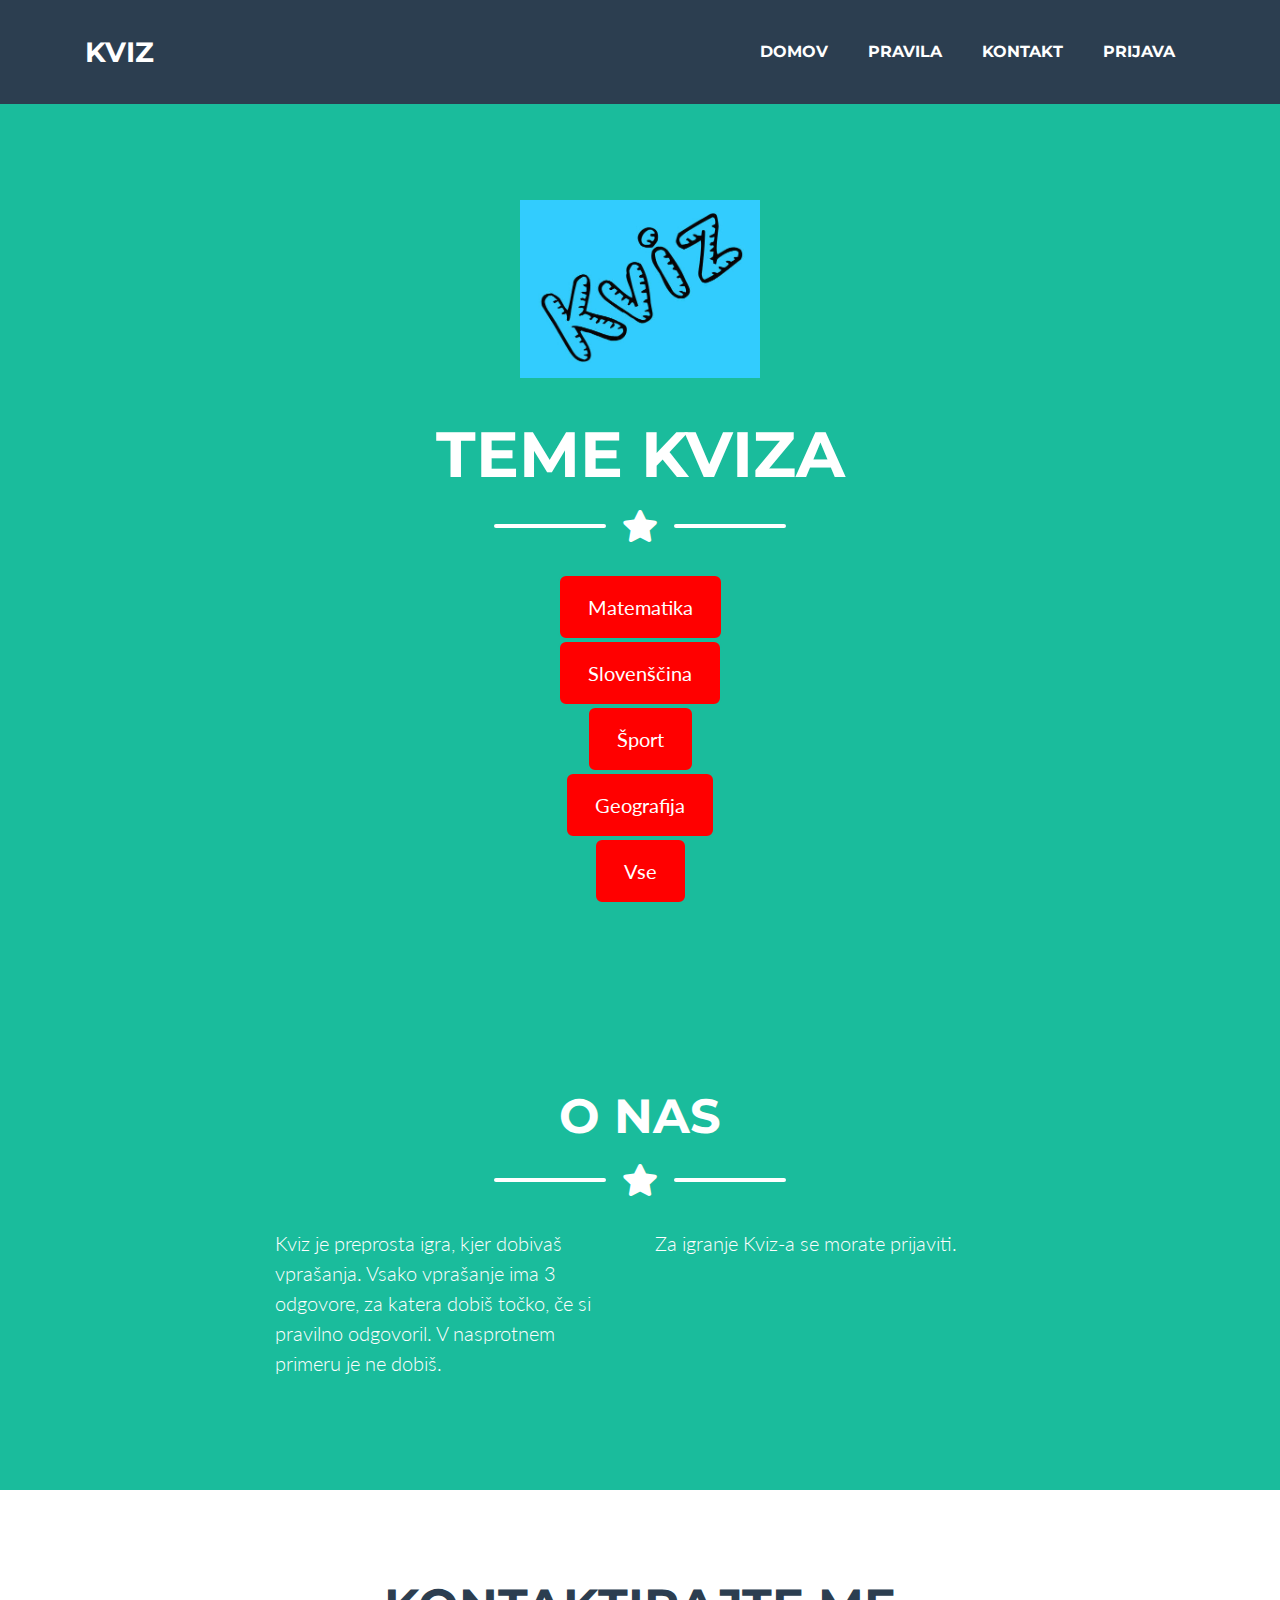
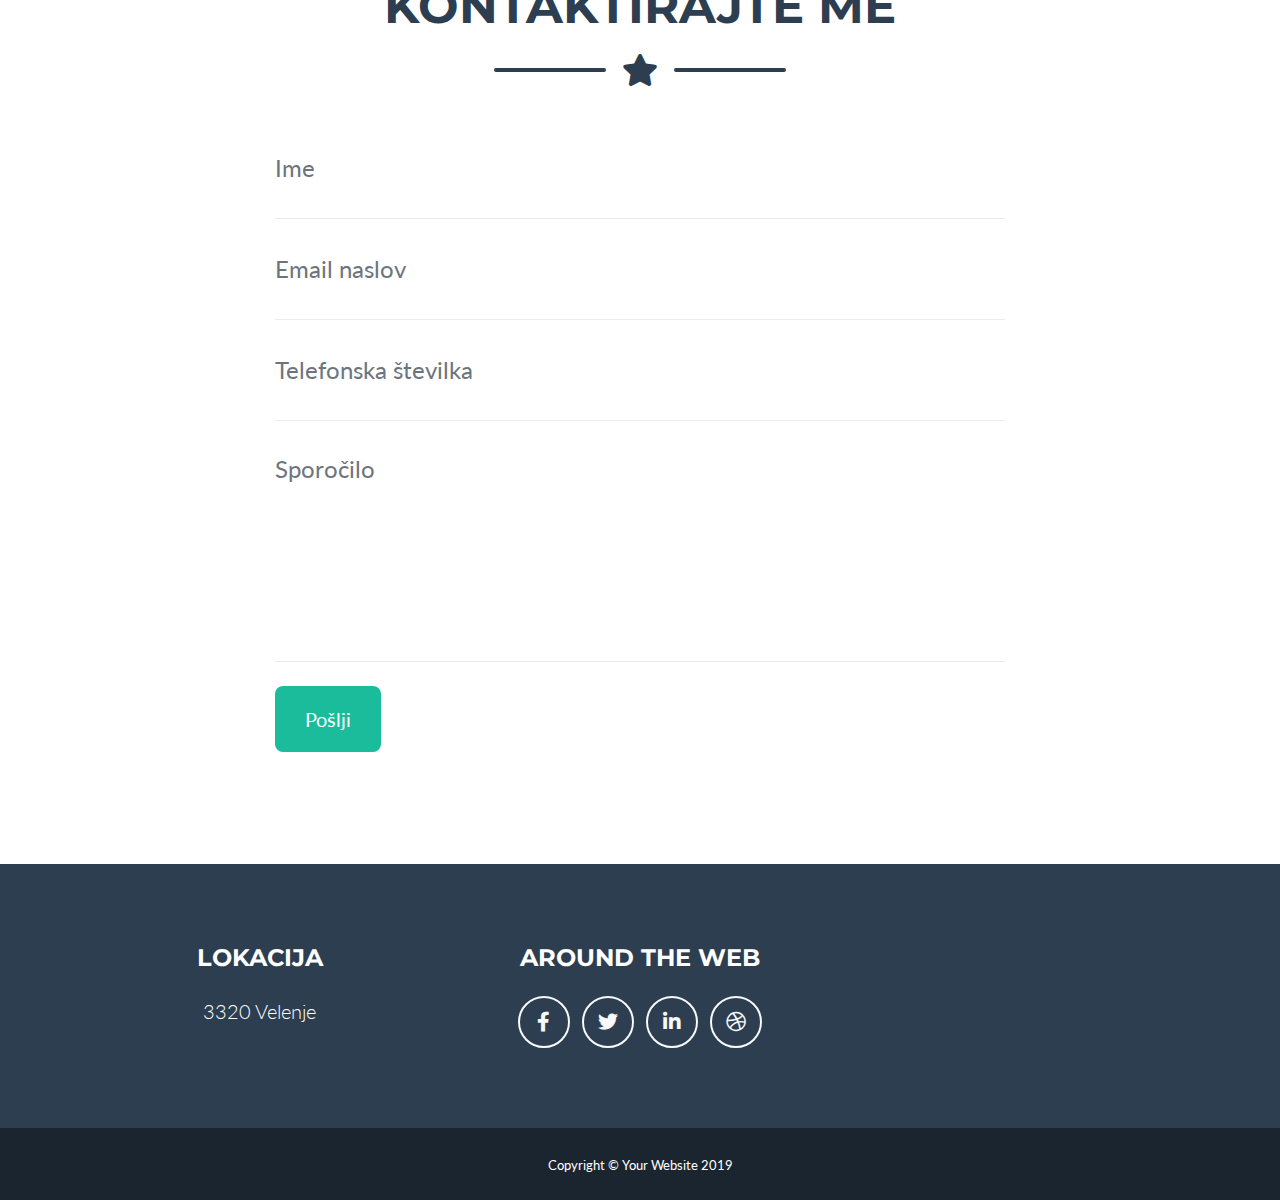
==== kviz.html @ ed46adb1 "Update" ====
<!DOCTYPE html>
<html lang="en">

<head>

  <meta charset="utf-8">
  <meta name="viewport" content="width=device-width, initial-scale=1, shrink-to-fit=no">
  <meta name="description" content="">
  <meta name="author" content="">

  <title>Kviz</title>

  <!-- Custom fonts for this theme -->
  <link href="vendor/fontawesome-free/css/all.min.css" rel="stylesheet" type="text/css">
  <link href="https://fonts.googleapis.com/css?family=Montserrat:400,700" rel="stylesheet" type="text/css">
  <link href="https://fonts.googleapis.com/css?family=Lato:400,700,400italic,700italic" rel="stylesheet" type="text/css">

  <!-- Theme CSS -->
  <link href="css/freelancer.min.css" rel="stylesheet">

</head>

<body id="page-top">

  <!-- Navigation -->
  <nav class="navbar navbar-expand-lg bg-secondary text-uppercase fixed-top" id="mainNav">
    <div class="container">
      <a class="navbar-brand js-scroll-trigger" href="#page-top">Kviz</a>
      <button class="navbar-toggler navbar-toggler-right text-uppercase font-weight-bold bg-primary text-white rounded" type="button" data-toggle="collapse" data-target="#navbarResponsive" aria-controls="navbarResponsive" aria-expanded="false" aria-label="Toggle navigation">
        Meni
        <i class="fas fa-bars"></i>
      </button>
      <div class="collapse navbar-collapse" id="navbarResponsive">
        <ul class="navbar-nav ml-auto">
          <li class="nav-item mx-0 mx-lg-1">
            <a class="nav-link py-3 px-0 px-lg-3 rounded js-scroll-trigger" href="index.html">Domov</a>
          </li>
          <li class="nav-item mx-0 mx-lg-1">
            <a class="nav-link py-3 px-0 px-lg-3 rounded js-scroll-trigger" href="pravila.html">Pravila</a>
          </li>
          <li class="nav-item mx-0 mx-lg-1">
            <a class="nav-link py-3 px-0 px-lg-3 rounded js-scroll-trigger" href="kontakt.html">Kontakt</a>
          </li>
		  <li class="nav-item mx-0 mx-lg-1">
            <a class="nav-link py-3 px-0 px-lg-3 rounded js-scroll-trigger" href="prijava.html">Prijava</a>
          </li>
        </ul>
      </div>
    </div>
  </nav>

  <!-- Masthead -->
  <header class="masthead bg-primary text-white text-center">
    <div class="container d-flex align-items-center flex-column">

      <!-- Masthead Avatar Image -->
      <img class="masthead-avatar mb-5" src="kviz.jpg" alt="kviz">

      <!-- Masthead Heading -->
      <h1 class="masthead-heading text-uppercase mb-0">Teme kviza</h1>

      <!-- Icon Divider -->
      <div class="divider-custom divider-light">
        <div class="divider-custom-line"></div>
        <div class="divider-custom-icon">
          <i class="fas fa-star"></i>
        </div>
        <div class="divider-custom-line"></div>
      </div>
	  <button type="submit" style="background-color:red" class="btn btn-primary btn-xl" id="sendMessageButton">Matematika</button>
	  <button type="submit" style="background-color:red"  class="btn btn-primary btn-xl" id="sendMessageButton">Slovenščina</button>
	  <button type="submit" style="background-color:red"  class="btn btn-primary btn-xl" id="sendMessageButton">Šport</button>
	  <button type="submit" style="background-color:red"  class="btn btn-primary btn-xl" id="sendMessageButton">Geografija</button>
	  <button type="submit" style="background-color:red"  class="btn btn-primary btn-xl" id="sendMessageButton">Vse</button>
	  

      <!-- Masthead Subheading -->
      <p class="masthead-subheading font-weight-light mb-0"></p>
 
    </div>
  </header>
  
 


  <!-- Portfolio Section
  <!-- <section class="page-section portfolio" id="portfolio"> -->
    <!-- <div class="container"> -->

    <!--  Portfolio Section Heading
      <!-- <h2 class="page-section-heading text-center text-uppercase text-secondary mb-0">Portfolio</h2> -->

    <!-- Icon Divider
      <!-- <div class="divider-custom"> -->
        <!-- <div class="divider-custom-line"></div> -->
        <!-- <div class="divider-custom-icon"> -->
          <!-- <i class="fas fa-star"></i> -->
        <!-- </div> -->
        <!-- <div class="divider-custom-line"></div> -->
      <!-- </div> -->

     <!-- Portfolio Grid Items
      <!-- <div class="row"> -->

       <!-- Portfolio Item 1
        <!-- <div class="col-md-6 col-lg-4"> -->
          <!-- <div class="portfolio-item mx-auto" data-toggle="modal" data-target="#portfolioModal1"> -->
            <!-- <div class="portfolio-item-caption d-flex align-items-center justify-content-center h-100 w-100"> -->
              <!-- <div class="portfolio-item-caption-content text-center text-white"> -->
                <!-- <i class="fas fa-plus fa-3x"></i> -->
              <!-- </div> -->
            <!-- </div> -->
            <!-- <img class="img-fluid" src="img/portfolio/cabin.png" alt=""> -->
          <!-- </div> -->
        <!-- </div> -->

       <!-- Portfolio Item 2
        <!-- <div class="col-md-6 col-lg-4"> -->
          <!-- <div class="portfolio-item mx-auto" data-toggle="modal" data-target="#portfolioModal2"> -->
            <!-- <div class="portfolio-item-caption d-flex align-items-center justify-content-center h-100 w-100"> -->
              <!-- <div class="portfolio-item-caption-content text-center text-white"> -->
                <!-- <i class="fas fa-plus fa-3x"></i> -->
              <!-- </div> -->
            <!-- </div> -->
            <!-- <img class="img-fluid" src="img/portfolio/cake.png" alt=""> -->
          <!-- </div> -->
        <!-- </div> -->

        <!--Portfolio Item 3
        <!-- <div class="col-md-6 col-lg-4"> -->
          <!-- <div class="portfolio-item mx-auto" data-toggle="modal" data-target="#portfolioModal3"> -->
            <!-- <div class="portfolio-item-caption d-flex align-items-center justify-content-center h-100 w-100"> -->
              <!-- <div class="portfolio-item-caption-content text-center text-white"> -->
                <!-- <i class="fas fa-plus fa-3x"></i> -->
              <!-- </div> -->
            <!-- </div> -->
            <!-- <img class="img-fluid" src="img/portfolio/circus.png" alt=""> -->
          <!-- </div> -->
        <!-- </div> -->

      <!--  Portfolio Item 4
        <!-- <div class="col-md-6 col-lg-4"> -->
          <!-- <div class="portfolio-item mx-auto" data-toggle="modal" data-target="#portfolioModal4"> -->
            <!-- <div class="portfolio-item-caption d-flex align-items-center justify-content-center h-100 w-100"> -->
              <!-- <div class="portfolio-item-caption-content text-center text-white"> -->
                <!-- <i class="fas fa-plus fa-3x"></i> -->
              <!-- </div> -->
            <!-- </div> -->
            <!-- <img class="img-fluid" src="img/portfolio/game.png" alt=""> -->
          <!-- </div> -->
        <!-- </div> -->

     <!--   Portfolio Item 5
        <!-- <div class="col-md-6 col-lg-4"> -->
          <!-- <div class="portfolio-item mx-auto" data-toggle="modal" data-target="#portfolioModal5"> -->
            <!-- <div class="portfolio-item-caption d-flex align-items-center justify-content-center h-100 w-100"> -->
              <!-- <div class="portfolio-item-caption-content text-center text-white"> -->
                <!-- <i class="fas fa-plus fa-3x"></i> -->
              <!-- </div> -->
            <!-- </div> -->
            <!-- <img class="img-fluid" src="img/portfolio/safe.png" alt=""> -->
          <!-- </div> -->
        <!-- </div> -->

     <!--   Portfolio Item 6
        <!-- <div class="col-md-6 col-lg-4"> -->
          <!-- <div class="portfolio-item mx-auto" data-toggle="modal" data-target="#portfolioModal6"> -->
            <!-- <div class="portfolio-item-caption d-flex align-items-center justify-content-center h-100 w-100"> -->
              <!-- <div class="portfolio-item-caption-content text-center text-white"> -->
                <!-- <i class="fas fa-plus fa-3x"></i> -->
              <!-- </div> -->
            <!-- </div> -->
            <!-- <img class="img-fluid" src="img/portfolio/submarine.png" alt=""> -->
          <!-- </div> -->
        <!-- </div> -->

      <!-- </div> -->
    <!--  /.row

    <!-- </div> -->
  <!-- </section>  -->

  <!-- About Section -->
  <section class="page-section bg-primary text-white mb-0" id="about">
    <div class="container">

      <!-- About Section Heading -->
      <h2 class="page-section-heading text-center text-uppercase text-white">O nas</h2>

      <!-- Icon Divider -->
      <div class="divider-custom divider-light">
        <div class="divider-custom-line"></div>
        <div class="divider-custom-icon">
          <i class="fas fa-star"></i>
        </div>
        <div class="divider-custom-line"></div>
      </div>

      <!-- About Section Content -->
      <div class="row">
        <div class="col-lg-4 ml-auto">
          <p class="lead">Kviz je preprosta igra, kjer dobivaš vprašanja. Vsako vprašanje ima 3 odgovore, za katera dobiš točko, če si pravilno odgovoril. V nasprotnem primeru je ne dobiš.</p>
        </div>
        <div class="col-lg-4 mr-auto">
          <p class="lead">Za igranje Kviz-a se morate prijaviti.</p>
        </div>
      </div>

      <!-- About Section Button 
      <div class="text-center mt-4">
        <a class="btn btn-xl btn-outline-light" href="https://startbootstrap.com/themes/freelancer/">
          <i class="fas fa-download mr-2"></i>
          Free Download!
        </a>
      </div>-->

    </div>
  </section>

  <!-- Contact Section -->
  <section class="page-section" id="contact">
    <div class="container">

      <!-- Contact Section Heading -->
      <h2 class="page-section-heading text-center text-uppercase text-secondary mb-0">Kontaktirajte me</h2>

      <!-- Icon Divider -->
      <div class="divider-custom">
        <div class="divider-custom-line"></div>
        <div class="divider-custom-icon">
          <i class="fas fa-star"></i>
        </div>
        <div class="divider-custom-line"></div>
      </div>

      <!-- Contact Section Form -->
      <div class="row">
        <div class="col-lg-8 mx-auto">
          <!-- To configure the contact form email address, go to mail/contact_me.php and update the email address in the PHP file on line 19. -->
          <form name="sentMessage" id="contactForm" novalidate="novalidate">
            <div class="control-group">
              <div class="form-group floating-label-form-group controls mb-0 pb-2">
                <label>Ime</label>
                <input class="form-control" id="name" type="text" placeholder="Ime" required="required" data-validation-required-message="Please enter your name.">
                <p class="help-block text-danger"></p>
              </div>
            </div>
            <div class="control-group">
              <div class="form-group floating-label-form-group controls mb-0 pb-2">
                <label>Email naslov</label>
                <input class="form-control" id="email" type="email" placeholder="Email naslov" required="required" data-validation-required-message="Please enter your email address.">
                <p class="help-block text-danger"></p>
              </div>
            </div>
            <div class="control-group">
              <div class="form-group floating-label-form-group controls mb-0 pb-2">
                <label>Telefonska številka</label>
                <input class="form-control" id="phone" type="tel" placeholder="Telefonska številka" required="required" data-validation-required-message="Please enter your phone number.">
                <p class="help-block text-danger"></p>
              </div>
            </div>
            <div class="control-group">
              <div class="form-group floating-label-form-group controls mb-0 pb-2">
                <label>Sporočilo</label>
                <textarea class="form-control" id="message" rows="5" placeholder="Sporočilo" required="required" data-validation-required-message="Please enter a message."></textarea>
                <p class="help-block text-danger"></p>
              </div>
            </div>
            <br>
            <div id="success"></div>
            <div class="form-group">
              <button type="submit" class="btn btn-primary btn-xl" id="sendMessageButton">Pošlji</button>
            </div>
          </form>
        </div>
      </div>

    </div>
  </section>

  <!-- Footer -->
  <footer class="footer text-center">
    <div class="container">
      <div class="row">

        <!-- Footer Location -->
        <div class="col-lg-4 mb-5 mb-lg-0">
          <h4 class="text-uppercase mb-4">Lokacija</h4>
          <p class="lead mb-0">3320 Velenje
            <br></p>
        </div>

        <!-- Footer Social Icons -->
        <div class="col-lg-4 mb-5 mb-lg-0">
          <h4 class="text-uppercase mb-4">Around the Web</h4>
          <a class="btn btn-outline-light btn-social mx-1" href="#">
            <i class="fab fa-fw fa-facebook-f"></i>
          </a>
          <a class="btn btn-outline-light btn-social mx-1" href="#">
            <i class="fab fa-fw fa-twitter"></i>
          </a>
          <a class="btn btn-outline-light btn-social mx-1" href="#">
            <i class="fab fa-fw fa-linkedin-in"></i>
          </a>
          <a class="btn btn-outline-light btn-social mx-1" href="#">
            <i class="fab fa-fw fa-dribbble"></i>
          </a>
        </div>

        <!-- Footer About Text 
        <div class="col-lg-4">
          <h4 class="text-uppercase mb-4">About Freelancer</h4>
          <p class="lead mb-0">Freelance is a free to use, MIT licensed Bootstrap theme created by
            <a href="http://startbootstrap.com">Start Bootstrap</a>.</p>
        </div> -->

      </div>
    </div>
  </footer>

  <!-- Copyright Section -->
  <section class="copyright py-4 text-center text-white">
    <div class="container">
      <small>Copyright &copy; Your Website 2019</small>
    </div>
  </section>

  <!-- Scroll to Top Button (Only visible on small and extra-small screen sizes) -->
  <div class="scroll-to-top d-lg-none position-fixed ">
    <a class="js-scroll-trigger d-block text-center text-white rounded" href="#page-top">
      <i class="fa fa-chevron-up"></i>
    </a>
  </div>

  <!-- Portfolio Modals -->

  <!-- Portfolio Modal 1 -->
  <div class="portfolio-modal modal fade" id="portfolioModal1" tabindex="-1" role="dialog" aria-labelledby="portfolioModal1Label" aria-hidden="true">
    <div class="modal-dialog modal-xl" role="document">
      <div class="modal-content">
        <button type="button" class="close" data-dismiss="modal" aria-label="Close">
          <span aria-hidden="true">
            <i class="fas fa-times"></i>
          </span>
        </button>
        <div class="modal-body text-center">
          <div class="container">
            <div class="row justify-content-center">
              <div class="col-lg-8">
                <!-- Portfolio Modal - Title -->
                <h2 class="portfolio-modal-title text-secondary text-uppercase mb-0">Log Cabin</h2>
                <!-- Icon Divider -->
                <div class="divider-custom">
                  <div class="divider-custom-line"></div>
                  <div class="divider-custom-icon">
                    <i class="fas fa-star"></i>
                  </div>
                  <div class="divider-custom-line"></div>
                </div>
                <!-- Portfolio Modal - Image -->
                <img class="img-fluid rounded mb-5" src="img/portfolio/cabin.png" alt="">
                <!-- Portfolio Modal - Text -->
                <p class="mb-5">Lorem ipsum dolor sit amet, consectetur adipisicing elit. Mollitia neque assumenda ipsam nihil, molestias magnam, recusandae quos quis inventore quisquam velit asperiores, vitae? Reprehenderit soluta, eos quod consequuntur itaque. Nam.</p>
                <button class="btn btn-primary" href="#" data-dismiss="modal">
                  <i class="fas fa-times fa-fw"></i>
                  Close Window
                </button>
              </div>
            </div>
          </div>
        </div>
      </div>
    </div>
  </div>

  <!-- Portfolio Modal 2 -->
  <div class="portfolio-modal modal fade" id="portfolioModal2" tabindex="-1" role="dialog" aria-labelledby="portfolioModal2Label" aria-hidden="true">
    <div class="modal-dialog modal-xl" role="document">
      <div class="modal-content">
        <button type="button" class="close" data-dismiss="modal" aria-label="Close">
          <span aria-hidden="true">
            <i class="fas fa-times"></i>
          </span>
        </button>
        <div class="modal-body text-center">
          <div class="container">
            <div class="row justify-content-center">
              <div class="col-lg-8">
                <!-- Portfolio Modal - Title -->
                <h2 class="portfolio-modal-title text-secondary text-uppercase mb-0">Tasty Cake</h2>
                <!-- Icon Divider -->
                <div class="divider-custom">
                  <div class="divider-custom-line"></div>
                  <div class="divider-custom-icon">
                    <i class="fas fa-star"></i>
                  </div>
                  <div class="divider-custom-line"></div>
                </div>
                <!-- Portfolio Modal - Image -->
                <img class="img-fluid rounded mb-5" src="img/portfolio/cake.png" alt="">
                <!-- Portfolio Modal - Text -->
                <p class="mb-5">Lorem ipsum dolor sit amet, consectetur adipisicing elit. Mollitia neque assumenda ipsam nihil, molestias magnam, recusandae quos quis inventore quisquam velit asperiores, vitae? Reprehenderit soluta, eos quod consequuntur itaque. Nam.</p>
                <button class="btn btn-primary" href="#" data-dismiss="modal">
                  <i class="fas fa-times fa-fw"></i>
                  Close Window
                </button>
              </div>
            </div>
          </div>
        </div>
      </div>
    </div>
  </div>

  <!-- Portfolio Modal 3 -->
  <div class="portfolio-modal modal fade" id="portfolioModal3" tabindex="-1" role="dialog" aria-labelledby="portfolioModal3Label" aria-hidden="true">
    <div class="modal-dialog modal-xl" role="document">
      <div class="modal-content">
        <button type="button" class="close" data-dismiss="modal" aria-label="Close">
          <span aria-hidden="true">
            <i class="fas fa-times"></i>
          </span>
        </button>
        <div class="modal-body text-center">
          <div class="container">
            <div class="row justify-content-center">
              <div class="col-lg-8">
                <!-- Portfolio Modal - Title -->
                <h2 class="portfolio-modal-title text-secondary text-uppercase mb-0">Circus Tent</h2>
                <!-- Icon Divider -->
                <div class="divider-custom">
                  <div class="divider-custom-line"></div>
                  <div class="divider-custom-icon">
                    <i class="fas fa-star"></i>
                  </div>
                  <div class="divider-custom-line"></div>
                </div>
                <!-- Portfolio Modal - Image -->
                <img class="img-fluid rounded mb-5" src="img/portfolio/circus.png" alt="">
                <!-- Portfolio Modal - Text -->
                <p class="mb-5">Lorem ipsum dolor sit amet, consectetur adipisicing elit. Mollitia neque assumenda ipsam nihil, molestias magnam, recusandae quos quis inventore quisquam velit asperiores, vitae? Reprehenderit soluta, eos quod consequuntur itaque. Nam.</p>
                <button class="btn btn-primary" href="#" data-dismiss="modal">
                  <i class="fas fa-times fa-fw"></i>
                  Close Window
                </button>
              </div>
            </div>
          </div>
        </div>
      </div>
    </div>
  </div>

  <!-- Portfolio Modal 4 -->
  <div class="portfolio-modal modal fade" id="portfolioModal4" tabindex="-1" role="dialog" aria-labelledby="portfolioModal4Label" aria-hidden="true">
    <div class="modal-dialog modal-xl" role="document">
      <div class="modal-content">
        <button type="button" class="close" data-dismiss="modal" aria-label="Close">
          <span aria-hidden="true">
            <i class="fas fa-times"></i>
          </span>
        </button>
        <div class="modal-body text-center">
          <div class="container">
            <div class="row justify-content-center">
              <div class="col-lg-8">
                <!-- Portfolio Modal - Title -->
                <h2 class="portfolio-modal-title text-secondary text-uppercase mb-0">Controller</h2>
                <!-- Icon Divider -->
                <div class="divider-custom">
                  <div class="divider-custom-line"></div>
                  <div class="divider-custom-icon">
                    <i class="fas fa-star"></i>
                  </div>
                  <div class="divider-custom-line"></div>
                </div>
                <!-- Portfolio Modal - Image -->
                <img class="img-fluid rounded mb-5" src="img/portfolio/game.png" alt="">
                <!-- Portfolio Modal - Text -->
                <p class="mb-5">Lorem ipsum dolor sit amet, consectetur adipisicing elit. Mollitia neque assumenda ipsam nihil, molestias magnam, recusandae quos quis inventore quisquam velit asperiores, vitae? Reprehenderit soluta, eos quod consequuntur itaque. Nam.</p>
                <button class="btn btn-primary" href="#" data-dismiss="modal">
                  <i class="fas fa-times fa-fw"></i>
                  Close Window
                </button>
              </div>
            </div>
          </div>
        </div>
      </div>
    </div>
  </div>

  <!-- Portfolio Modal 5 -->
  <div class="portfolio-modal modal fade" id="portfolioModal5" tabindex="-1" role="dialog" aria-labelledby="portfolioModal5Label" aria-hidden="true">
    <div class="modal-dialog modal-xl" role="document">
      <div class="modal-content">
        <button type="button" class="close" data-dismiss="modal" aria-label="Close">
          <span aria-hidden="true">
            <i class="fas fa-times"></i>
          </span>
        </button>
        <div class="modal-body text-center">
          <div class="container">
            <div class="row justify-content-center">
              <div class="col-lg-8">
                <!-- Portfolio Modal - Title -->
                <h2 class="portfolio-modal-title text-secondary text-uppercase mb-0">Locked Safe</h2>
                <!-- Icon Divider -->
                <div class="divider-custom">
                  <div class="divider-custom-line"></div>
                  <div class="divider-custom-icon">
                    <i class="fas fa-star"></i>
                  </div>
                  <div class="divider-custom-line"></div>
                </div>
                <!-- Portfolio Modal - Image -->
                <img class="img-fluid rounded mb-5" src="img/portfolio/safe.png" alt="">
                <!-- Portfolio Modal - Text -->
                <p class="mb-5">Lorem ipsum dolor sit amet, consectetur adipisicing elit. Mollitia neque assumenda ipsam nihil, molestias magnam, recusandae quos quis inventore quisquam velit asperiores, vitae? Reprehenderit soluta, eos quod consequuntur itaque. Nam.</p>
                <button class="btn btn-primary" href="#" data-dismiss="modal">
                  <i class="fas fa-times fa-fw"></i>
                  Close Window
                </button>
              </div>
            </div>
          </div>
        </div>
      </div>
    </div>
  </div>

  <!-- Portfolio Modal 6 -->
  <div class="portfolio-modal modal fade" id="portfolioModal6" tabindex="-1" role="dialog" aria-labelledby="portfolioModal6Label" aria-hidden="true">
    <div class="modal-dialog modal-xl" role="document">
      <div class="modal-content">
        <button type="button" class="close" data-dismiss="modal" aria-label="Close">
          <span aria-hidden="true">
            <i class="fas fa-times"></i>
          </span>
        </button>
        <div class="modal-body text-center">
          <div class="container">
            <div class="row justify-content-center">
              <div class="col-lg-8">
                <!-- Portfolio Modal - Title -->
                <h2 class="portfolio-modal-title text-secondary text-uppercase mb-0">Submarine</h2>
                <!-- Icon Divider -->
                <div class="divider-custom">
                  <div class="divider-custom-line"></div>
                  <div class="divider-custom-icon">
                    <i class="fas fa-star"></i>
                  </div>
                  <div class="divider-custom-line"></div>
                </div>
                <!-- Portfolio Modal - Image -->
                <img class="img-fluid rounded mb-5" src="img/portfolio/submarine.png" alt="">
                <!-- Portfolio Modal - Text -->
                <p class="mb-5">Lorem ipsum dolor sit amet, consectetur adipisicing elit. Mollitia neque assumenda ipsam nihil, molestias magnam, recusandae quos quis inventore quisquam velit asperiores, vitae? Reprehenderit soluta, eos quod consequuntur itaque. Nam.</p>
                <button class="btn btn-primary" href="#" data-dismiss="modal">
                  <i class="fas fa-times fa-fw"></i>
                  Close Window
                </button>
              </div>
            </div>
          </div>
        </div>
      </div>
    </div>
  </div>

  <!-- Bootstrap core JavaScript -->
  <script src="vendor/jquery/jquery.min.js"></script>
  <script src="vendor/bootstrap/js/bootstrap.bundle.min.js"></script>

  <!-- Plugin JavaScript -->
  <script src="vendor/jquery-easing/jquery.easing.min.js"></script>

  <!-- Contact Form JavaScript -->
  <script src="js/jqBootstrapValidation.js"></script>
  <script src="js/contact_me.js"></script>

  <!-- Custom scripts for this template -->
  <script src="js/freelancer.min.js"></script>

</body>

</html>
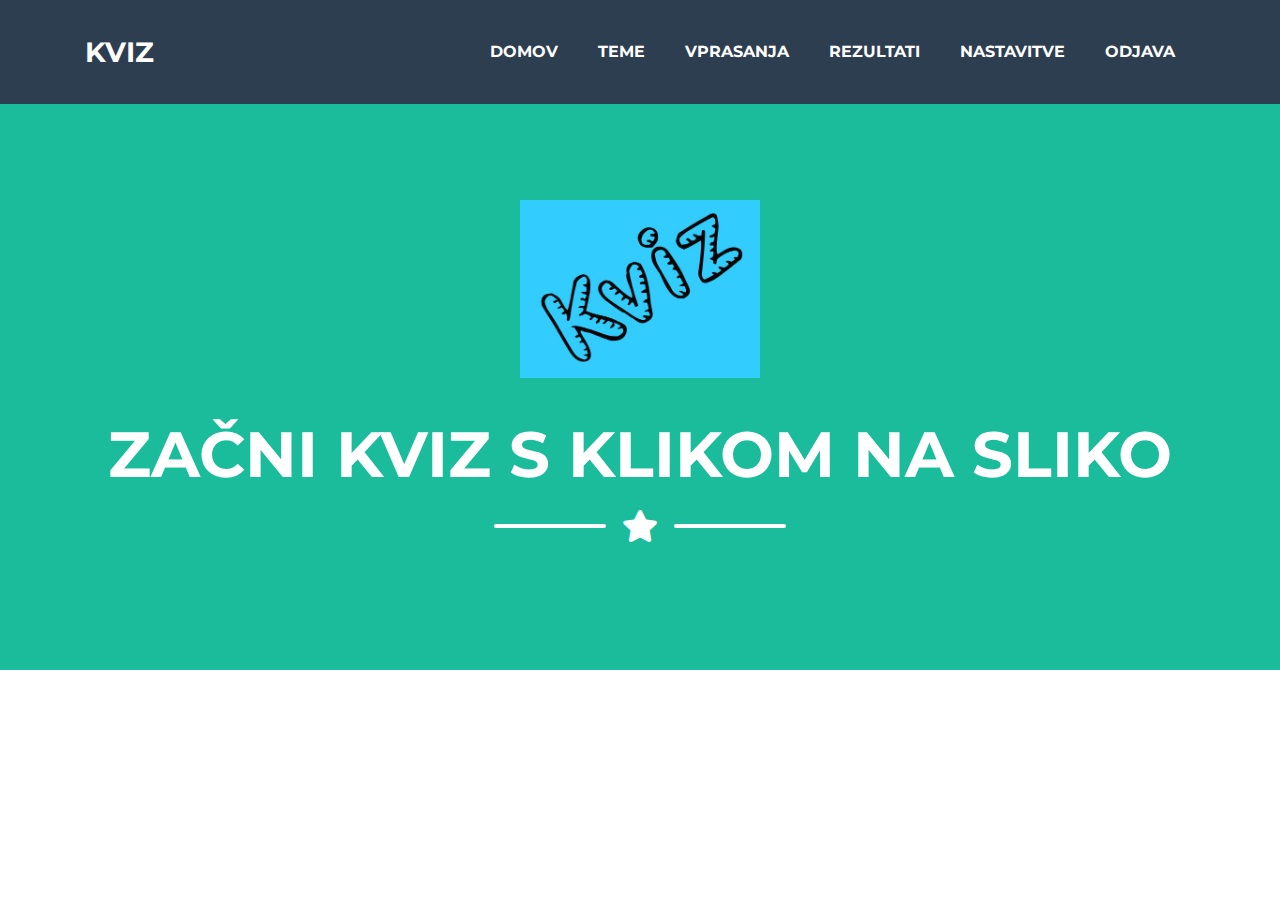
==== commit 67782db7: "Update" ====
--- a/kviz.html
+++ b/kviz.html
@@ -33,16 +33,22 @@
       <div class="collapse navbar-collapse" id="navbarResponsive">
         <ul class="navbar-nav ml-auto">
           <li class="nav-item mx-0 mx-lg-1">
-            <a class="nav-link py-3 px-0 px-lg-3 rounded js-scroll-trigger" href="index.html">Domov</a>
+            <a class="nav-link py-3 px-0 px-lg-3 rounded js-scroll-trigger" href="kviz.html">Domov</a>
           </li>
           <li class="nav-item mx-0 mx-lg-1">
-            <a class="nav-link py-3 px-0 px-lg-3 rounded js-scroll-trigger" href="pravila.html">Pravila</a>
+            <a class="nav-link py-3 px-0 px-lg-3 rounded js-scroll-trigger" href="teme.html">Teme</a>
           </li>
           <li class="nav-item mx-0 mx-lg-1">
-            <a class="nav-link py-3 px-0 px-lg-3 rounded js-scroll-trigger" href="kontakt.html">Kontakt</a>
+            <a class="nav-link py-3 px-0 px-lg-3 rounded js-scroll-trigger" href="vprasanja.html">Vprasanja</a>
           </li>
 		  <li class="nav-item mx-0 mx-lg-1">
-            <a class="nav-link py-3 px-0 px-lg-3 rounded js-scroll-trigger" href="prijava.html">Prijava</a>
+            <a class="nav-link py-3 px-0 px-lg-3 rounded js-scroll-trigger" href="rezultati.html">Rezultati</a>
+          </li>
+		  <li class="nav-item mx-0 mx-lg-1">
+            <a class="nav-link py-3 px-0 px-lg-3 rounded js-scroll-trigger" href="nastavitve.html">Nastavitve</a>
+          </li>
+		  <li class="nav-item mx-0 mx-lg-1">
+            <a class="nav-link py-3 px-0 px-lg-3 rounded js-scroll-trigger" href="odjava.html">Odjava</a>
           </li>
         </ul>
       </div>
@@ -54,10 +60,10 @@
     <div class="container d-flex align-items-center flex-column">
 
       <!-- Masthead Avatar Image -->
-      <img class="masthead-avatar mb-5" src="kviz.jpg" alt="kviz">
+      <a href="teme.html"><img class="masthead-avatar mb-5" src="kviz.jpg" alt="kviz"></a>
 
       <!-- Masthead Heading -->
-      <h1 class="masthead-heading text-uppercase mb-0">Teme kviza</h1>
+      <h1 class="masthead-heading text-uppercase mb-0">Začni kviz s klikom na sliko</h1>
 
       <!-- Icon Divider -->
       <div class="divider-custom divider-light">
@@ -67,13 +73,8 @@
         </div>
         <div class="divider-custom-line"></div>
       </div>
-	  <button type="submit" style="background-color:red" class="btn btn-primary btn-xl" id="sendMessageButton">Matematika</button>
-	  <button type="submit" style="background-color:red"  class="btn btn-primary btn-xl" id="sendMessageButton">Slovenščina</button>
-	  <button type="submit" style="background-color:red"  class="btn btn-primary btn-xl" id="sendMessageButton">Šport</button>
-	  <button type="submit" style="background-color:red"  class="btn btn-primary btn-xl" id="sendMessageButton">Geografija</button>
-	  <button type="submit" style="background-color:red"  class="btn btn-primary btn-xl" id="sendMessageButton">Vse</button>
-	  
-
+
+	 
       <!-- Masthead Subheading -->
       <p class="masthead-subheading font-weight-light mb-0"></p>
  
@@ -180,393 +181,10 @@
     <!-- </div> -->
   <!-- </section>  -->
 
-  <!-- About Section -->
-  <section class="page-section bg-primary text-white mb-0" id="about">
-    <div class="container">
-
-      <!-- About Section Heading -->
-      <h2 class="page-section-heading text-center text-uppercase text-white">O nas</h2>
-
-      <!-- Icon Divider -->
-      <div class="divider-custom divider-light">
-        <div class="divider-custom-line"></div>
-        <div class="divider-custom-icon">
-          <i class="fas fa-star"></i>
-        </div>
-        <div class="divider-custom-line"></div>
-      </div>
-
-      <!-- About Section Content -->
-      <div class="row">
-        <div class="col-lg-4 ml-auto">
-          <p class="lead">Kviz je preprosta igra, kjer dobivaš vprašanja. Vsako vprašanje ima 3 odgovore, za katera dobiš točko, če si pravilno odgovoril. V nasprotnem primeru je ne dobiš.</p>
-        </div>
-        <div class="col-lg-4 mr-auto">
-          <p class="lead">Za igranje Kviz-a se morate prijaviti.</p>
-        </div>
-      </div>
-
-      <!-- About Section Button 
-      <div class="text-center mt-4">
-        <a class="btn btn-xl btn-outline-light" href="https://startbootstrap.com/themes/freelancer/">
-          <i class="fas fa-download mr-2"></i>
-          Free Download!
-        </a>
-      </div>-->
-
-    </div>
-  </section>
-
-  <!-- Contact Section -->
-  <section class="page-section" id="contact">
-    <div class="container">
-
-      <!-- Contact Section Heading -->
-      <h2 class="page-section-heading text-center text-uppercase text-secondary mb-0">Kontaktirajte me</h2>
-
-      <!-- Icon Divider -->
-      <div class="divider-custom">
-        <div class="divider-custom-line"></div>
-        <div class="divider-custom-icon">
-          <i class="fas fa-star"></i>
-        </div>
-        <div class="divider-custom-line"></div>
-      </div>
-
-      <!-- Contact Section Form -->
-      <div class="row">
-        <div class="col-lg-8 mx-auto">
-          <!-- To configure the contact form email address, go to mail/contact_me.php and update the email address in the PHP file on line 19. -->
-          <form name="sentMessage" id="contactForm" novalidate="novalidate">
-            <div class="control-group">
-              <div class="form-group floating-label-form-group controls mb-0 pb-2">
-                <label>Ime</label>
-                <input class="form-control" id="name" type="text" placeholder="Ime" required="required" data-validation-required-message="Please enter your name.">
-                <p class="help-block text-danger"></p>
-              </div>
-            </div>
-            <div class="control-group">
-              <div class="form-group floating-label-form-group controls mb-0 pb-2">
-                <label>Email naslov</label>
-                <input class="form-control" id="email" type="email" placeholder="Email naslov" required="required" data-validation-required-message="Please enter your email address.">
-                <p class="help-block text-danger"></p>
-              </div>
-            </div>
-            <div class="control-group">
-              <div class="form-group floating-label-form-group controls mb-0 pb-2">
-                <label>Telefonska številka</label>
-                <input class="form-control" id="phone" type="tel" placeholder="Telefonska številka" required="required" data-validation-required-message="Please enter your phone number.">
-                <p class="help-block text-danger"></p>
-              </div>
-            </div>
-            <div class="control-group">
-              <div class="form-group floating-label-form-group controls mb-0 pb-2">
-                <label>Sporočilo</label>
-                <textarea class="form-control" id="message" rows="5" placeholder="Sporočilo" required="required" data-validation-required-message="Please enter a message."></textarea>
-                <p class="help-block text-danger"></p>
-              </div>
-            </div>
-            <br>
-            <div id="success"></div>
-            <div class="form-group">
-              <button type="submit" class="btn btn-primary btn-xl" id="sendMessageButton">Pošlji</button>
-            </div>
-          </form>
-        </div>
-      </div>
-
-    </div>
-  </section>
-
-  <!-- Footer -->
-  <footer class="footer text-center">
-    <div class="container">
-      <div class="row">
-
-        <!-- Footer Location -->
-        <div class="col-lg-4 mb-5 mb-lg-0">
-          <h4 class="text-uppercase mb-4">Lokacija</h4>
-          <p class="lead mb-0">3320 Velenje
-            <br></p>
-        </div>
-
-        <!-- Footer Social Icons -->
-        <div class="col-lg-4 mb-5 mb-lg-0">
-          <h4 class="text-uppercase mb-4">Around the Web</h4>
-          <a class="btn btn-outline-light btn-social mx-1" href="#">
-            <i class="fab fa-fw fa-facebook-f"></i>
-          </a>
-          <a class="btn btn-outline-light btn-social mx-1" href="#">
-            <i class="fab fa-fw fa-twitter"></i>
-          </a>
-          <a class="btn btn-outline-light btn-social mx-1" href="#">
-            <i class="fab fa-fw fa-linkedin-in"></i>
-          </a>
-          <a class="btn btn-outline-light btn-social mx-1" href="#">
-            <i class="fab fa-fw fa-dribbble"></i>
-          </a>
-        </div>
-
-        <!-- Footer About Text 
-        <div class="col-lg-4">
-          <h4 class="text-uppercase mb-4">About Freelancer</h4>
-          <p class="lead mb-0">Freelance is a free to use, MIT licensed Bootstrap theme created by
-            <a href="http://startbootstrap.com">Start Bootstrap</a>.</p>
-        </div> -->
-
-      </div>
-    </div>
-  </footer>
-
-  <!-- Copyright Section -->
-  <section class="copyright py-4 text-center text-white">
-    <div class="container">
-      <small>Copyright &copy; Your Website 2019</small>
-    </div>
-  </section>
-
-  <!-- Scroll to Top Button (Only visible on small and extra-small screen sizes) -->
-  <div class="scroll-to-top d-lg-none position-fixed ">
-    <a class="js-scroll-trigger d-block text-center text-white rounded" href="#page-top">
-      <i class="fa fa-chevron-up"></i>
-    </a>
-  </div>
-
-  <!-- Portfolio Modals -->
-
-  <!-- Portfolio Modal 1 -->
-  <div class="portfolio-modal modal fade" id="portfolioModal1" tabindex="-1" role="dialog" aria-labelledby="portfolioModal1Label" aria-hidden="true">
-    <div class="modal-dialog modal-xl" role="document">
-      <div class="modal-content">
-        <button type="button" class="close" data-dismiss="modal" aria-label="Close">
-          <span aria-hidden="true">
-            <i class="fas fa-times"></i>
-          </span>
-        </button>
-        <div class="modal-body text-center">
-          <div class="container">
-            <div class="row justify-content-center">
-              <div class="col-lg-8">
-                <!-- Portfolio Modal - Title -->
-                <h2 class="portfolio-modal-title text-secondary text-uppercase mb-0">Log Cabin</h2>
-                <!-- Icon Divider -->
-                <div class="divider-custom">
-                  <div class="divider-custom-line"></div>
-                  <div class="divider-custom-icon">
-                    <i class="fas fa-star"></i>
-                  </div>
-                  <div class="divider-custom-line"></div>
-                </div>
-                <!-- Portfolio Modal - Image -->
-                <img class="img-fluid rounded mb-5" src="img/portfolio/cabin.png" alt="">
-                <!-- Portfolio Modal - Text -->
-                <p class="mb-5">Lorem ipsum dolor sit amet, consectetur adipisicing elit. Mollitia neque assumenda ipsam nihil, molestias magnam, recusandae quos quis inventore quisquam velit asperiores, vitae? Reprehenderit soluta, eos quod consequuntur itaque. Nam.</p>
-                <button class="btn btn-primary" href="#" data-dismiss="modal">
-                  <i class="fas fa-times fa-fw"></i>
-                  Close Window
-                </button>
-              </div>
-            </div>
-          </div>
-        </div>
-      </div>
-    </div>
-  </div>
-
-  <!-- Portfolio Modal 2 -->
-  <div class="portfolio-modal modal fade" id="portfolioModal2" tabindex="-1" role="dialog" aria-labelledby="portfolioModal2Label" aria-hidden="true">
-    <div class="modal-dialog modal-xl" role="document">
-      <div class="modal-content">
-        <button type="button" class="close" data-dismiss="modal" aria-label="Close">
-          <span aria-hidden="true">
-            <i class="fas fa-times"></i>
-          </span>
-        </button>
-        <div class="modal-body text-center">
-          <div class="container">
-            <div class="row justify-content-center">
-              <div class="col-lg-8">
-                <!-- Portfolio Modal - Title -->
-                <h2 class="portfolio-modal-title text-secondary text-uppercase mb-0">Tasty Cake</h2>
-                <!-- Icon Divider -->
-                <div class="divider-custom">
-                  <div class="divider-custom-line"></div>
-                  <div class="divider-custom-icon">
-                    <i class="fas fa-star"></i>
-                  </div>
-                  <div class="divider-custom-line"></div>
-                </div>
-                <!-- Portfolio Modal - Image -->
-                <img class="img-fluid rounded mb-5" src="img/portfolio/cake.png" alt="">
-                <!-- Portfolio Modal - Text -->
-                <p class="mb-5">Lorem ipsum dolor sit amet, consectetur adipisicing elit. Mollitia neque assumenda ipsam nihil, molestias magnam, recusandae quos quis inventore quisquam velit asperiores, vitae? Reprehenderit soluta, eos quod consequuntur itaque. Nam.</p>
-                <button class="btn btn-primary" href="#" data-dismiss="modal">
-                  <i class="fas fa-times fa-fw"></i>
-                  Close Window
-                </button>
-              </div>
-            </div>
-          </div>
-        </div>
-      </div>
-    </div>
-  </div>
-
-  <!-- Portfolio Modal 3 -->
-  <div class="portfolio-modal modal fade" id="portfolioModal3" tabindex="-1" role="dialog" aria-labelledby="portfolioModal3Label" aria-hidden="true">
-    <div class="modal-dialog modal-xl" role="document">
-      <div class="modal-content">
-        <button type="button" class="close" data-dismiss="modal" aria-label="Close">
-          <span aria-hidden="true">
-            <i class="fas fa-times"></i>
-          </span>
-        </button>
-        <div class="modal-body text-center">
-          <div class="container">
-            <div class="row justify-content-center">
-              <div class="col-lg-8">
-                <!-- Portfolio Modal - Title -->
-                <h2 class="portfolio-modal-title text-secondary text-uppercase mb-0">Circus Tent</h2>
-                <!-- Icon Divider -->
-                <div class="divider-custom">
-                  <div class="divider-custom-line"></div>
-                  <div class="divider-custom-icon">
-                    <i class="fas fa-star"></i>
-                  </div>
-                  <div class="divider-custom-line"></div>
-                </div>
-                <!-- Portfolio Modal - Image -->
-                <img class="img-fluid rounded mb-5" src="img/portfolio/circus.png" alt="">
-                <!-- Portfolio Modal - Text -->
-                <p class="mb-5">Lorem ipsum dolor sit amet, consectetur adipisicing elit. Mollitia neque assumenda ipsam nihil, molestias magnam, recusandae quos quis inventore quisquam velit asperiores, vitae? Reprehenderit soluta, eos quod consequuntur itaque. Nam.</p>
-                <button class="btn btn-primary" href="#" data-dismiss="modal">
-                  <i class="fas fa-times fa-fw"></i>
-                  Close Window
-                </button>
-              </div>
-            </div>
-          </div>
-        </div>
-      </div>
-    </div>
-  </div>
-
-  <!-- Portfolio Modal 4 -->
-  <div class="portfolio-modal modal fade" id="portfolioModal4" tabindex="-1" role="dialog" aria-labelledby="portfolioModal4Label" aria-hidden="true">
-    <div class="modal-dialog modal-xl" role="document">
-      <div class="modal-content">
-        <button type="button" class="close" data-dismiss="modal" aria-label="Close">
-          <span aria-hidden="true">
-            <i class="fas fa-times"></i>
-          </span>
-        </button>
-        <div class="modal-body text-center">
-          <div class="container">
-            <div class="row justify-content-center">
-              <div class="col-lg-8">
-                <!-- Portfolio Modal - Title -->
-                <h2 class="portfolio-modal-title text-secondary text-uppercase mb-0">Controller</h2>
-                <!-- Icon Divider -->
-                <div class="divider-custom">
-                  <div class="divider-custom-line"></div>
-                  <div class="divider-custom-icon">
-                    <i class="fas fa-star"></i>
-                  </div>
-                  <div class="divider-custom-line"></div>
-                </div>
-                <!-- Portfolio Modal - Image -->
-                <img class="img-fluid rounded mb-5" src="img/portfolio/game.png" alt="">
-                <!-- Portfolio Modal - Text -->
-                <p class="mb-5">Lorem ipsum dolor sit amet, consectetur adipisicing elit. Mollitia neque assumenda ipsam nihil, molestias magnam, recusandae quos quis inventore quisquam velit asperiores, vitae? Reprehenderit soluta, eos quod consequuntur itaque. Nam.</p>
-                <button class="btn btn-primary" href="#" data-dismiss="modal">
-                  <i class="fas fa-times fa-fw"></i>
-                  Close Window
-                </button>
-              </div>
-            </div>
-          </div>
-        </div>
-      </div>
-    </div>
-  </div>
-
-  <!-- Portfolio Modal 5 -->
-  <div class="portfolio-modal modal fade" id="portfolioModal5" tabindex="-1" role="dialog" aria-labelledby="portfolioModal5Label" aria-hidden="true">
-    <div class="modal-dialog modal-xl" role="document">
-      <div class="modal-content">
-        <button type="button" class="close" data-dismiss="modal" aria-label="Close">
-          <span aria-hidden="true">
-            <i class="fas fa-times"></i>
-          </span>
-        </button>
-        <div class="modal-body text-center">
-          <div class="container">
-            <div class="row justify-content-center">
-              <div class="col-lg-8">
-                <!-- Portfolio Modal - Title -->
-                <h2 class="portfolio-modal-title text-secondary text-uppercase mb-0">Locked Safe</h2>
-                <!-- Icon Divider -->
-                <div class="divider-custom">
-                  <div class="divider-custom-line"></div>
-                  <div class="divider-custom-icon">
-                    <i class="fas fa-star"></i>
-                  </div>
-                  <div class="divider-custom-line"></div>
-                </div>
-                <!-- Portfolio Modal - Image -->
-                <img class="img-fluid rounded mb-5" src="img/portfolio/safe.png" alt="">
-                <!-- Portfolio Modal - Text -->
-                <p class="mb-5">Lorem ipsum dolor sit amet, consectetur adipisicing elit. Mollitia neque assumenda ipsam nihil, molestias magnam, recusandae quos quis inventore quisquam velit asperiores, vitae? Reprehenderit soluta, eos quod consequuntur itaque. Nam.</p>
-                <button class="btn btn-primary" href="#" data-dismiss="modal">
-                  <i class="fas fa-times fa-fw"></i>
-                  Close Window
-                </button>
-              </div>
-            </div>
-          </div>
-        </div>
-      </div>
-    </div>
-  </div>
-
-  <!-- Portfolio Modal 6 -->
-  <div class="portfolio-modal modal fade" id="portfolioModal6" tabindex="-1" role="dialog" aria-labelledby="portfolioModal6Label" aria-hidden="true">
-    <div class="modal-dialog modal-xl" role="document">
-      <div class="modal-content">
-        <button type="button" class="close" data-dismiss="modal" aria-label="Close">
-          <span aria-hidden="true">
-            <i class="fas fa-times"></i>
-          </span>
-        </button>
-        <div class="modal-body text-center">
-          <div class="container">
-            <div class="row justify-content-center">
-              <div class="col-lg-8">
-                <!-- Portfolio Modal - Title -->
-                <h2 class="portfolio-modal-title text-secondary text-uppercase mb-0">Submarine</h2>
-                <!-- Icon Divider -->
-                <div class="divider-custom">
-                  <div class="divider-custom-line"></div>
-                  <div class="divider-custom-icon">
-                    <i class="fas fa-star"></i>
-                  </div>
-                  <div class="divider-custom-line"></div>
-                </div>
-                <!-- Portfolio Modal - Image -->
-                <img class="img-fluid rounded mb-5" src="img/portfolio/submarine.png" alt="">
-                <!-- Portfolio Modal - Text -->
-                <p class="mb-5">Lorem ipsum dolor sit amet, consectetur adipisicing elit. Mollitia neque assumenda ipsam nihil, molestias magnam, recusandae quos quis inventore quisquam velit asperiores, vitae? Reprehenderit soluta, eos quod consequuntur itaque. Nam.</p>
-                <button class="btn btn-primary" href="#" data-dismiss="modal">
-                  <i class="fas fa-times fa-fw"></i>
-                  Close Window
-                </button>
-              </div>
-            </div>
-          </div>
-        </div>
-      </div>
-    </div>
-  </div>
+  
+
+      
+
 
   <!-- Bootstrap core JavaScript -->
   <script src="vendor/jquery/jquery.min.js"></script>
